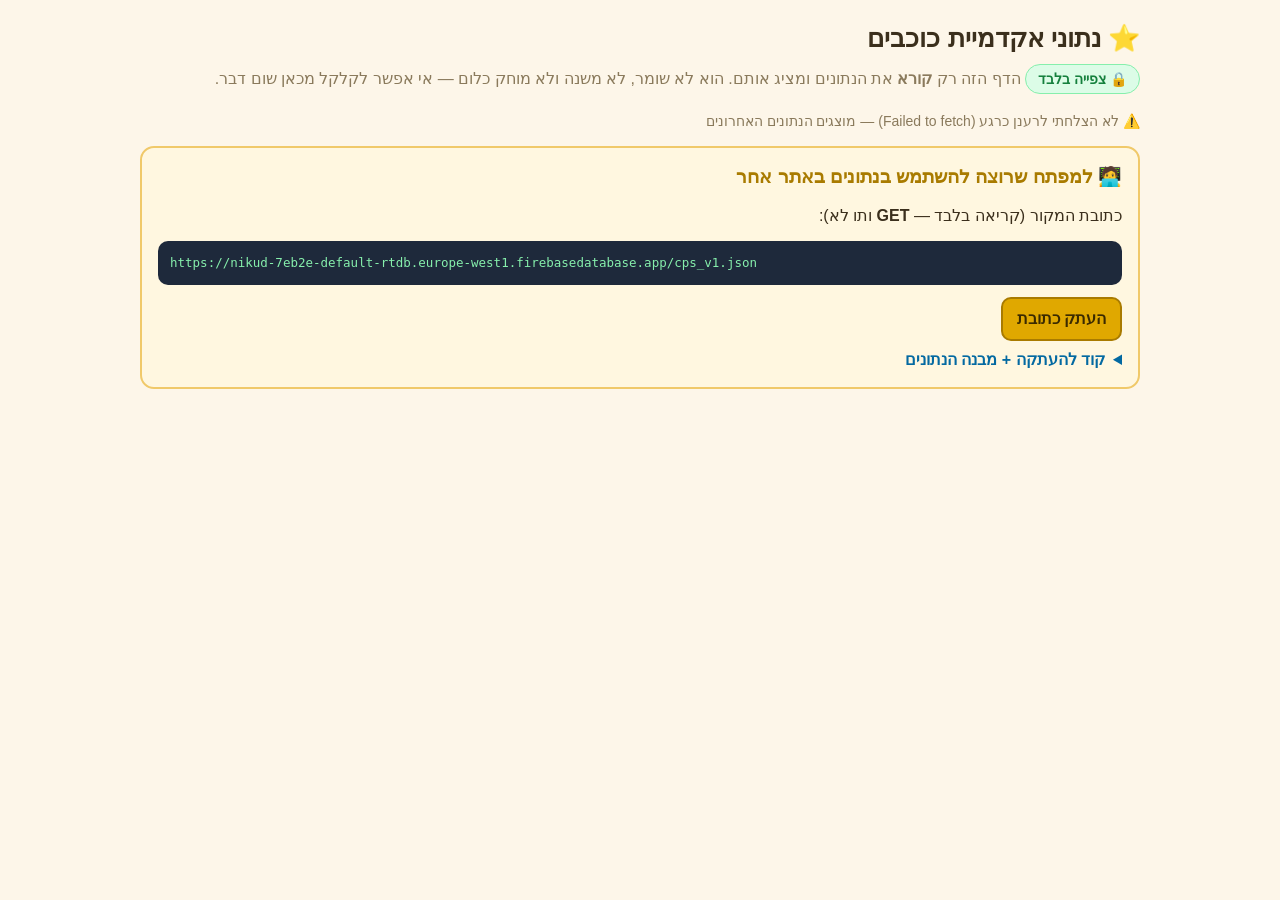
==== data.html @ 30c4f2e8 "דף נתונים לצפייה בלבד (data.html) — קישור בטוח לשיתוף דף שרק קורא מהענן ומציג טבלאות ניקוד, בלי שום " ====
<!doctype html>
<html lang="he" dir="rtl">
<head>
<meta charset="utf-8">
<meta name="viewport" content="width=device-width,initial-scale=1">
<title>נתוני אקדמיית כוכבים — צפייה בלבד</title>
<style>
  :root{
    --bg:#fdf6e9; --surface:#fffdf8; --line:#e6d6bb;
    --ink:#3b2f1c; --dim:#8a7a5c; --gold:#e0a800; --gold-deep:#a97b00;
    --blue:#0369a1; --green:#15803d;
  }
  *{box-sizing:border-box}
  body{margin:0;background:var(--bg);color:#3b2f1c;
       font-family:'Segoe UI',Arial,sans-serif;line-height:1.6;padding:18px}
  .wrap{max-width:1000px;margin:0 auto}
  h1{font-size:26px;margin:0 0 4px}
  .sub{color:#8a7a5c;margin-bottom:16px}
  .badge{display:inline-block;background:#dcfce7;color:var(--green);
         border:1px solid #86efac;border-radius:999px;padding:3px 12px;
         font-weight:800;font-size:14px}
  .card{background:var(--surface);border:2px solid var(--line);
        border-radius:14px;padding:14px 16px;margin:14px 0}
  .card h2{font-size:19px;margin:0 0 10px;color:var(--gold-deep)}
  table{width:100%;border-collapse:collapse;font-size:15px}
  th,td{padding:7px 8px;border-bottom:1px solid #f0e6d2;text-align:right}
  th{color:#8a7a5c;font-size:13px;font-weight:800}
  td.num{font-weight:900;color:var(--gold-deep);text-align:left;direction:ltr}
  tr:first-child td{font-size:16px}
  .rank{color:#b08a3c;font-weight:900;width:34px}
  .status{font-size:14px;color:#8a7a5c;margin-top:8px}
  details{margin-top:6px}
  summary{cursor:pointer;font-weight:800;color:var(--blue)}
  pre{background:#1e293b;color:#86efac;border-radius:10px;padding:12px;
      overflow-x:auto;direction:ltr;text-align:left;font-size:12.5px}
  code{background:#f3ead7;padding:2px 6px;border-radius:5px;direction:ltr;
       display:inline-block;font-size:13px}
  .warn{background:#fff7e0;border-color:#f0c96a}
  button{font:inherit;font-weight:800;background:var(--gold);color:#3a2a00;
         border:2px solid var(--gold-deep);border-radius:10px;padding:7px 14px;
         cursor:pointer}
  button:hover{background:#f0bc20}
</style>
</head>
<body>
<div class="wrap">

  <h1>⭐ נתוני אקדמיית כוכבים</h1>
  <div class="sub">
    <span class="badge">🔒 צפייה בלבד</span>
    הדף הזה רק <b>קורא</b> את הנתונים ומציג אותם. הוא לא שומר, לא משנה ולא מוחק כלום —
    אי אפשר לקלקל מכאן שום דבר.
  </div>

  <div id="boards"></div>
  <div class="status" id="status">טוען…</div>

  <div class="card warn">
    <h2>🧑‍💻 למפתח שרוצה להשתמש בנתונים באתר אחר</h2>
    <div>כתובת המקור (קריאה בלבד — <b>GET</b> ותו לא):</div>
    <pre id="ep">https://nikud-7eb2e-default-rtdb.europe-west1.firebasedatabase.app/cps_v1.json</pre>
    <button onclick="copyEp()">העתק כתובת</button>
    <details>
      <summary>קוד להעתקה + מבנה הנתונים</summary>
      <pre>const AK_URL =
  'https://nikud-7eb2e-default-rtdb.europe-west1.firebasedatabase.app/cps_v1.json';

async function loadAkademia() {
  const res  = await fetch(AK_URL + '?_=' + Date.now());   // GET בלבד
  const data = await res.json();
  return (data.classes || []).map(c =&gt; ({
    className: c.name,
    students: (c.students || []).map(s =&gt; ({
      id:     s.id,
      name:   s.name,
      points: s.points      || 0,   // הארנק הנוכחי (יורד בקניות בחנות)
      total:  s.earnedTotal || s.points || 0,   // סה"כ שנצבר — לטבלת מובילים
      week:   s.weeklyPoints || 0
    })).sort((a,b) =&gt; b.total - a.total)
  }));
}

loadAkademia().then(console.log);
setInterval(() =&gt; loadAkademia().then(console.log), 10000);  // רענון כל 10 שנ'</pre>
      <div>
        ⚠️ <b>אף פעם לא לכתוב</b> לכתובת הזאת (PUT / PATCH / POST / DELETE) —
        כתיבה אחת מוחקת את נתוני הכיתות. צריך לשמור נתונים משלך?
        השתמש בענף אחר לגמרי, למשל <code>/my_app.json</code>.
      </div>
    </details>
  </div>

</div>

<script>
const AK_URL = 'https://nikud-7eb2e-default-rtdb.europe-west1.firebasedatabase.app/cps_v1.json';
const boards = document.getElementById('boards');
const statusEl = document.getElementById('status');

function esc(t){ return String(t == null ? '' : t)
  .replace(/&/g,'&amp;').replace(/</g,'&lt;').replace(/>/g,'&gt;'); }

function copyEp(){
  navigator.clipboard.writeText(document.getElementById('ep').textContent.trim())
    .then(function(){ alert('הכתובת הועתקה'); })
    .catch(function(){});
}

function render(classes){
  boards.innerHTML = classes.map(function(c){
    var rows = c.students.map(function(s,i){
      return '<tr>'
        + '<td class="rank">' + (i+1) + '</td>'
        + '<td>' + esc(s.name) + '</td>'
        + '<td class="num">' + (s.total).toLocaleString('he-IL') + '</td>'
        + '<td class="num">' + (s.week).toLocaleString('he-IL') + '</td>'
        + '</tr>';
    }).join('');
    var sum = c.students.reduce(function(a,s){ return a + s.total; }, 0);
    return '<div class="card"><h2>' + esc(c.className)
      + ' <span style="font-weight:400;font-size:15px;color:#8a7a5c">— '
      + c.students.length + ' תלמידים · סה"כ '
      + sum.toLocaleString('he-IL') + ' נקודות</span></h2>'
      + '<table><tr><th></th><th>שם</th><th>סה"כ</th><th>השבוע</th></tr>'
      + rows + '</table></div>';
  }).join('');
}

async function load(){
  try{
    const res = await fetch(AK_URL + '?_=' + Date.now());
    if(!res.ok) throw new Error('HTTP ' + res.status);
    const data = await res.json();
    const classes = (data.classes || []).map(function(c){
      return {
        className: c.name,
        students: (c.students || []).map(function(s){
          return {
            name:  s.name,
            total: s.earnedTotal || s.points || 0,
            week:  s.weeklyPoints || 0
          };
        }).sort(function(a,b){ return b.total - a.total; })
      };
    });
    render(classes);
    statusEl.textContent = '✓ עודכן ' + new Date().toLocaleTimeString('he-IL')
      + ' · מתרענן לבד כל 15 שניות';
  }catch(e){
    /* כשל רשת — משאירים על המסך את מה שכבר הוצג */
    statusEl.textContent = '⚠️ לא הצלחתי לרענן כרגע (' + e.message + ') — מוצגים הנתונים האחרונים';
  }
}

load();
setInterval(load, 15000);
</script>
</body>
</html>
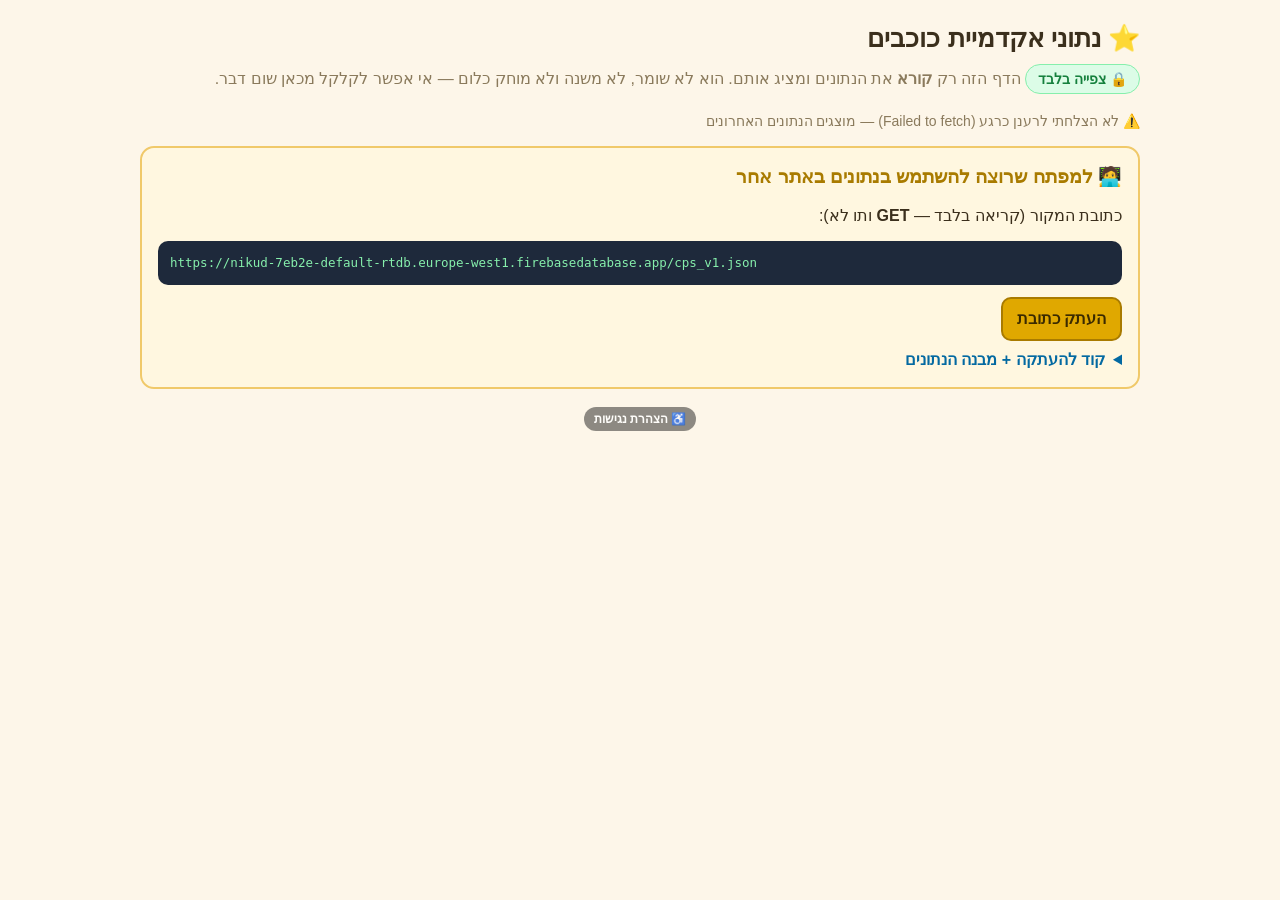
==== commit dbfed412: "נגישות: הצהרת נגישות, זום, ניווט מקלדת ותיאורים לקוראי מסך Co-Authored-By: Claude Opus 5.5 <noreply@" ====
--- a/data.html
+++ b/data.html
@@ -40,6 +40,13 @@
          border:2px solid var(--gold-deep);border-radius:10px;padding:7px 14px;
          cursor:pointer}
   button:hover{background:#f0bc20}
+</style>
+<style id="a11y-base-v1">
+:focus-visible{outline:3px solid #ffb300!important;outline-offset:2px}
+@media (prefers-reduced-motion:reduce){*,*::before,*::after{animation-duration:.01ms!important;animation-iteration-count:1!important;transition-duration:.01ms!important;scroll-behavior:auto!important}}
+.a11y-stmt{display:block;width:max-content;margin:18px auto 12px;position:relative;z-index:1;font:600 12px/1.2 Arial,sans-serif;color:#fff;background:rgba(0,0,0,.55);padding:5px 10px;border-radius:14px;text-decoration:none;opacity:.8}
+.a11y-stmt:hover,.a11y-stmt:focus{opacity:1}
+@media print{.a11y-stmt{display:none!important}}
 </style>
 </head>
 <body>
@@ -155,5 +162,30 @@
 load();
 setInterval(load, 15000);
 </script>
+<a class="a11y-stmt" href="accessibility.html">♿ הצהרת נגישות</a>
+<script id="a11y-base-v1-js">
+/* accessibility layer: keyboard + screen-reader names for clickable non-button elements */
+(function(){
+  function fix(el){
+    if(el.dataset.a11y||/^(BUTTON|A|INPUT|SELECT|TEXTAREA|LABEL|BODY|HTML)$/.test(el.tagName))return;
+    el.dataset.a11y='1';
+    if(!el.getAttribute('role'))el.setAttribute('role','button');
+    if(!el.hasAttribute('tabindex'))el.tabIndex=0;
+    if(!(el.textContent||'').trim()&&!el.getAttribute('aria-label'))el.setAttribute('aria-label',el.getAttribute('title')||'כפתור');
+    el.addEventListener('keydown',function(e){if(e.target===el&&(e.key==='Enter'||e.key===' ')){e.preventDefault();el.click()}});
+  }
+  function scan(){
+    try{
+      document.querySelectorAll('[onclick]').forEach(fix);
+      document.querySelectorAll('input[placeholder]:not([aria-label]),textarea[placeholder]:not([aria-label])').forEach(function(i){i.setAttribute('aria-label',i.placeholder)});
+      document.querySelectorAll('img:not([alt])').forEach(function(i){i.setAttribute('alt','')});
+      document.querySelectorAll('button:not([aria-label])').forEach(function(b){if(!(b.textContent||'').trim())b.setAttribute('aria-label',b.getAttribute('title')||'כפתור')});
+    }catch(e){}
+  }
+  var t=0;function later(){if(t)return;t=setTimeout(function(){t=0;scan()},400)}
+  function start(){scan();try{new MutationObserver(later).observe(document.body,{childList:true,subtree:true})}catch(e){}}
+  if(document.readyState==='loading')document.addEventListener('DOMContentLoaded',start);else start();
+})();
+</script>
 </body>
 </html>
